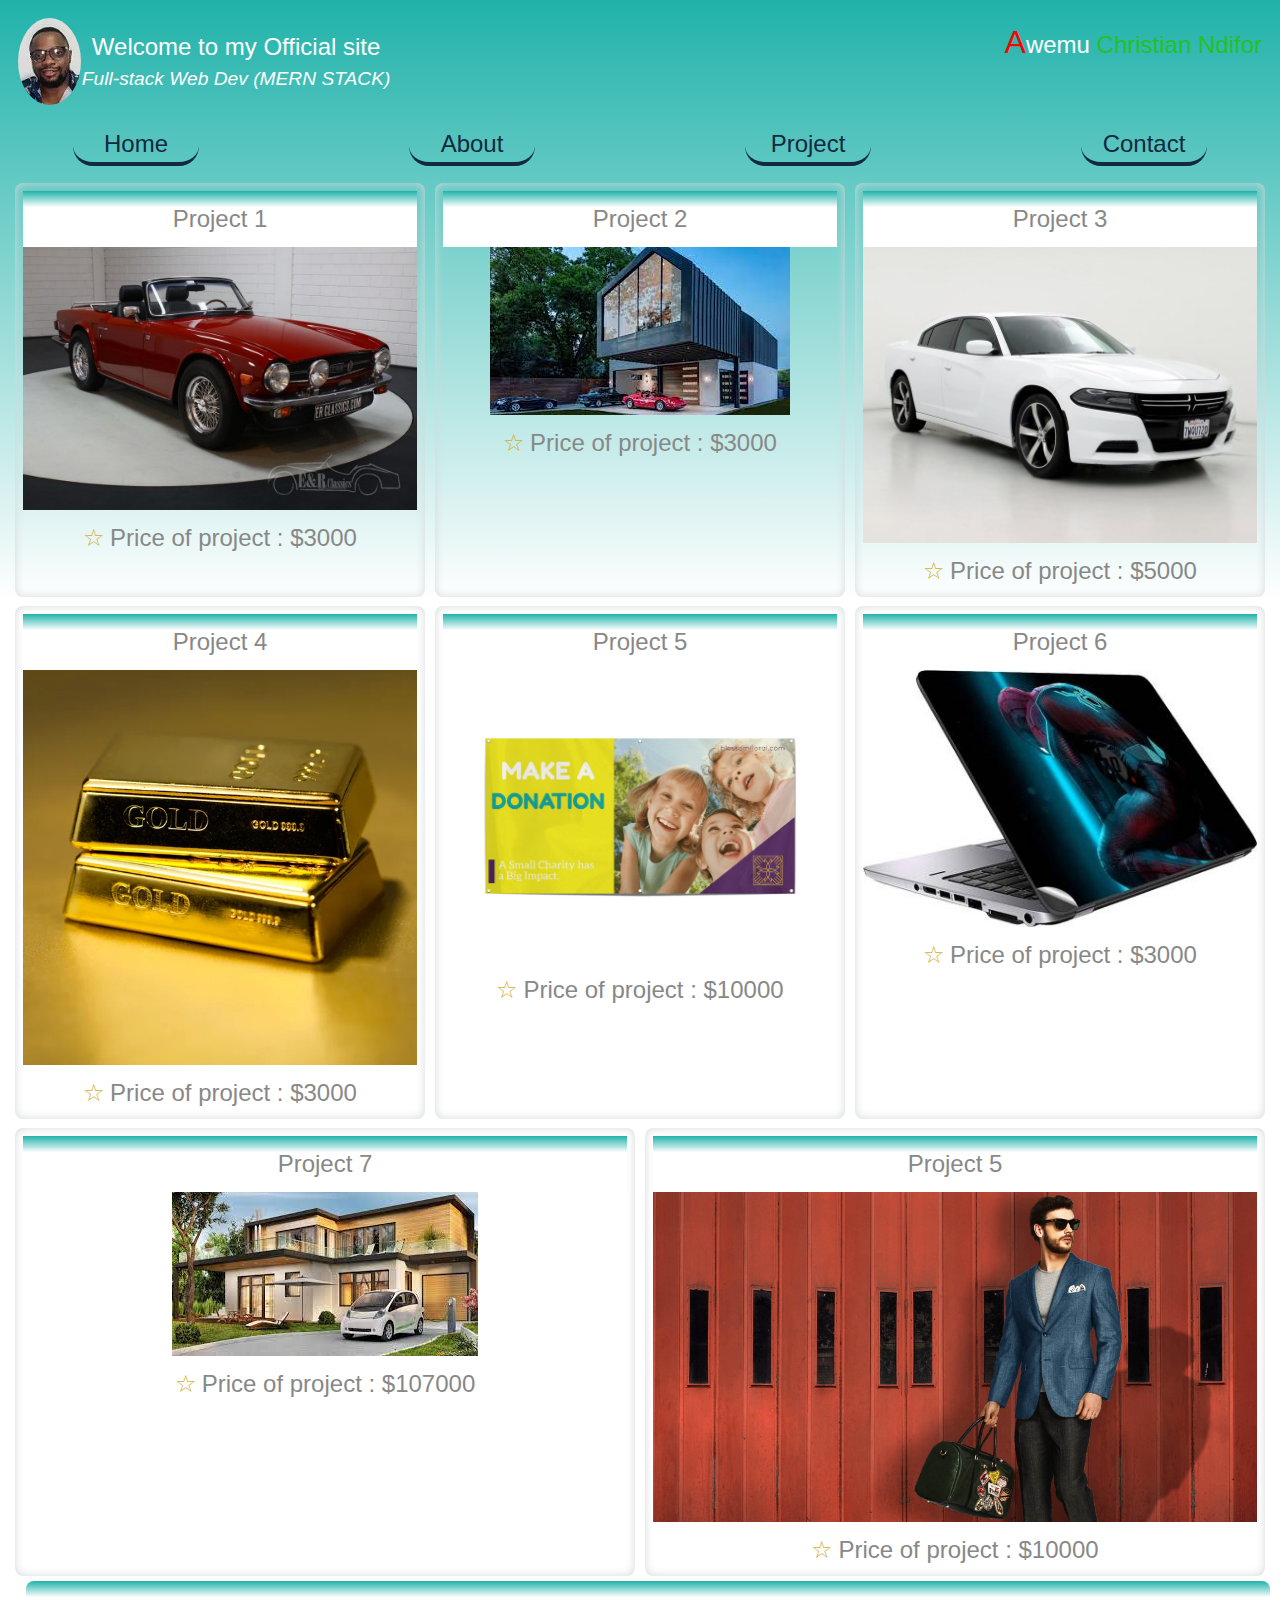
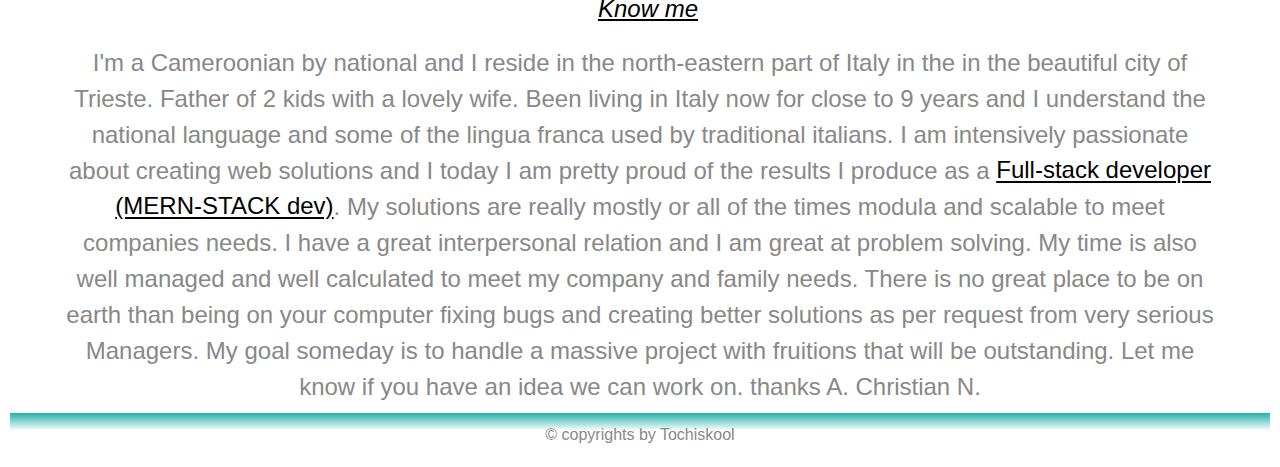
==== index.html @ daa36ec5 "Renamed christian.html to index.html and changed its path to the root folder so that github pages ca" ====
<!DOCTYPE html>
<html lang="en">

<head>
    <meta charset="UTF-8">
    <meta http-equiv="X-UA-Compatible" content="IE=edge">
    <meta name="viewport" content="width=device-width, initial-scale=1.0">
    <link rel="stylesheet" href="./css/reset.css">
    <link rel="stylesheet" href="./css/christian.css">
    <title>My Official Portfolio</title>
</head>

<body>

    <header class="main-header">
        <div id="pic">
            <img src="../images/tiedcomceo.webp" alt="">
            <div id="subHead">
                <h1>Welcome to my Official site</h1>
                <p>Full-stack Web Dev (MERN STACK)</p>
            </div>
        </div>
        <!-- <div class="image">
            <img src="../images/MercPIC.jpeg" alt="My self">
        </div> -->
        <h3>Awemu </h3>
    </header>
    <nav>
        <a href="#">Home</a>
        <a href="#">About</a>
        <a href="#">Project</a>
        <a href="./html/contact.html">Contact</a>
    </nav>
    <main>
        <section class="cards">
            <a href="#" class="doMagic">BUY NOW</a>
            <header>
                <h1>Project 1</h1>
            </header>
            <img src="./images/car 1.jpg" alt="great car">
            <p>Price of project : $3000 </p>
        </section>
        <section class="cards">
            <a href="#" class="doMagic">BUY NOW</a>
            <header>
                <h1>Project 2</h1>
            </header>
            <img src="./images/house1.jpg" alt="dream home">
            <p>Price of project : $3000 </p>
        </section>
        <section class="cards">
            <a href="#" class="doMagic">BUY NOW</a>
            <header>
                <h1>Project 3</h1>
            </header>
            <img src="./images/car 2.jpg" alt="must love car">
            <p>Price of project : $5000 </p>
        </section>
        <section class="cards">
            <a href="#" class="doMagic">BUY NOW</a>
            <header>
                <h1>Project 4</h1>
            </header>
            <img src="./images/gold bars.jpg" alt="Gold">
            <p>Price of project : $3000 </p>
        </section>
        <section class="cards">
            <a href="#" class="doMagic">BUY NOW</a>
            <header>
                <h1>Project 5</h1>
            </header>
            <img src="./images/make a donation.jpg" alt="Donate here">
            <p>Price of project : $10000 </p>
        </section>
        <section class="cards">
            <a href="#" class="doMagic">BUY NOW</a>
            <header>
                <h1>Project 6</h1>
            </header>
            <img src="./images/laptop.jpeg" alt="great laptop">
            <p>Price of project : $3000 </p>
        </section>
        <section class="cards">
            <a href="#" class="doMagic">BUY NOW</a>
            <header>
                <h1>Project 7</h1>
            </header>
            <img src="./images/house2.jpg" alt="crown">
            <p>Price of project : $107000 </p>
        </section>
        <section class="cards">
            <a href="#" class="doMagic">BUY NOW</a>
            <header>
                <h1>Project 5</h1>
            </header>
            <img src="./images/my style.jpg" alt="like me">
            <p>Price of project : $10000 </p>
        </section>
        <article>
            <h1><span data-descr="Awemu Christian Ndifor">Know me</span></h1>
            <p>
                I'm a Cameroonian by national and I reside in the north-eastern part of Italy in the
                in the beautiful city of Trieste. Father of 2 kids with a lovely wife. Been living in
                Italy now for close to 9 years and I understand the national language and some of the
                lingua franca used by traditional italians.
                I am intensively passionate about creating web solutions and I today I am pretty proud
                of the results I produce as a <span data-descr="Front-end and back-end web developer">Full-stack
                    developer </span> <span data-descr="Mongo Express React Node">(MERN-STACK dev)</span>. My solutions
                are really mostly or all of the times modula and scalable to meet companies needs. I have
                a great interpersonal relation and I am great at problem solving. My time is also well managed
                and well calculated to meet my company and family needs. There is no great place to be
                on earth than being on your computer fixing bugs and creating better solutions as per request
                from very serious Managers. My goal someday is to handle a massive project with fruitions that
                will be outstanding. Let me know if you have an idea we can work on.
                thanks
                <span>A. Christian N.</span>
            </p>
        </article>
    </main>
    <footer>
        <p>&copy copyrights by Tochiskool</p>
    </footer>
</body>

</html>
---- css/christian.css ----
:root{
    --skyBlue:#8ac4ff;
    --blueSo:#13293d;;
    --blueSmall:#355e85;
    --bloodRed:#ff0000;
    --greyBoy:#888888;
    --greyLight:#DDDDDD;
    --greenMan:#25c025;
    --goldFinger:#D4AF37;
}

*,*::after,*::before{
    box-sizing: border-box;
}

body{
    font-size: 150%;
    line-height: 1.5;
    font-family: 'Trebuchet MS', 'Lucida Sans Unicode', 'Lucida Grande', 'Lucida Sans', Arial, sans-serif;
    background-image: -moz-linear-gradient(top, #20B2AA, #FFFFFF 29%);
    background-image: -webkit-gradient(linear, left top, left bottom, color-stop(0.00, #20B2AA), color-stop(0.29, #FFFFFF));
    background-color: var(--greyLight);
    padding: 0.625rem;
    font-family: Verdana, Geneva, sans-serif;
    color: var(--greyBoy);
    text-align: center;
}

/* Picture welcome HEADER*/
#pic{
    display: flex;
    justify-content: space-between;
    width: 30%;
}
#pic img{
    max-width: 100%;
    height: auto;
    border-radius: 50%;
}
#pic #subHead{
    display: flex;
    flex-direction: column;
    flex: 1 0 0;
    justify-content: center;
}
#pic #subHead p{
    font-style: italic;
    font-size: 80%;
}
/* Header sectionco */
.main-header{
    display: flex;
    justify-content: space-between;
    flex-wrap: wrap;
    color: #FFFFFF;
    padding: .5rem;
    width: 100%;
} 
/* .main-header h1::first-letter{
    color:var(--bloodRed);
    font-size: xx-large;
} */
.main-header h3::first-letter{
    color:var(--bloodRed);
    font-size: xx-large;
    width: 65%;
}
.main-header h3::after{
    color: var(--greenMan);
    content: "Christian Ndifor";
}
/* Nav bar */
nav {
    display: flex;
    flex-wrap: wrap;
    justify-content: space-between;
    /* background-color: #e3e4e2; */
  }
  
  nav a {
    width: 10%;
    margin: 1% 5%;
    color: var(--blueSo);
    /* background-color: #e3e4e2; */
    /* border: 3px solid var(--blueSo); */
    border-radius: 2rem;
    text-align: center;
    text-decoration: none;
    font-size: 100%;
    border-bottom: .3rem solid var(--blueSo);
  }
  
  nav a:hover {
    text-decoration: underline var(--skyBlue);
    color: #355e85;
    border-bottom:2 rem solid #355e85;
  }

  nav a:active {
    font-size: 110%;
    box-shadow: 0 0 10px var(--skyBlue); inset;
  }
  nav a:focus {
    outline: none;
    color: #fff;
    background-color: none;
    border-color: var(--skyBlue);;
  }
  

/* Main section */
main{
    display: flex;
    flex-wrap: wrap;
}

.cards{
    flex: 1 0 25rem;
    /* border: 0.3rem solid ; */
    margin:.3rem;
    padding: .5rem;
    border-radius: 0.5rem;
    position: relative;
    box-shadow: 0 0 10px #d5d8db inset;
}

.cards:hover {
    /* filter: blur(5px);
    -webkit-filter: blur(5px); */
    flex: 1 0 27rem;
    border: 0.2rem solid var(--skyBlue);;
    box-shadow: 0 0 10px var(--skyBlue); outset;
    cursor: pointer;
  }

  .cards:active {
    font-size: 110%;
    box-shadow: 0 0 10px var(--skyBlue); inset;
  }
  .cards:focus {
    outline: none;
    color: #fff;
    background-color: none;
  }

.cards header h1{
    color: var(--blueSo);
    text-align: center;
    /* background-color: #e3e4e2; */
    padding: .5rem;
    background-image: -moz-linear-gradient(top, #20B2AA, #FFFFFF 29%);
    background-image: -webkit-gradient(linear, left top, left bottom, color-stop(0.00, #20B2AA), color-stop(0.29, #FFFFFF));
    background-color: var(--greyLight);
    padding: 0.625rem;
    font-family: Verdana, Geneva, sans-serif;
    color: var(--greyBoy);
    text-align: center;
}

.cards p{
    text-align: center;
    color: var(--greyBoy);
    /* background-color: #e3e4e2; */
    padding: 0 .5rem;
    z-index: 2;
}
.cards p::before{
        font-family: Impact;
        content: '\2606';
        color: var(--goldFinger);
        margin-right: 5px;
}
.cards img{
    max-width: 100%;
    height: auto;
    /* min-width: 400px; */
    z-index: 3;
}

.cards .doMagic{
    position: absolute;
    top: 40%;
    left:35%;
    color:#fff;
    border: .2rem solid #fff;
    padding: .5rem;
    text-decoration: none;
    background-color: transparent;
    border-radius: .5rem;
    z-index: 5;
    display: none;
}

.cards:hover .doMagic{
    display: block;
}
/* Article */

article h1{
    margin-left: 1rem;
    font-style: italic;
    text-decoration: underline;
    background-image: -moz-linear-gradient(top, #20B2AA, #FFFFFF 29%);
    background-image: -webkit-gradient(linear, left top, left bottom, color-stop(0.00, #20B2AA), color-stop(0.29, #FFFFFF));
    background-color: var(--greyLight);
    padding: 0.625rem;
    font-family: Verdana, Geneva, sans-serif;
    color: var(--greyBoy);
    text-align: center;
    border-radius: .5rem;
}
article p {
    padding: .5rem;
    margin-left: 3rem;
    margin-right: 3rem;
}

/* Tooltip */
span[data-descr]{
    position:relative;
    padding: 1% 0;
    text-decoration: underline;
    color:#000;
    cursor:grab;
  }
  
  /* TODO: Position tooltip above the keyword, same color as header and nav links, no border-radius, smaller font size */
  span[data-descr]:hover::after,
  span[data-descr]:focus::after{
    content:attr(data-descr);
    position:absolute;
    left:0px;
    bottom:1.75rem;
    min-width: 1.4rem;
    border:1px #aaaaaa ridge;
    background-color: #772014;
    padding: .75rem;
    border-radius: .5rem;
    z-index: 1;
    font-size: 75%;
    background-image: -moz-linear-gradient(top, #20B2AA, #FFFFFF 29%);
    background-image: -webkit-gradient(linear, left top, left bottom, color-stop(0.00, #20B2AA), color-stop(0.29, #FFFFFF));
    background-color: var(--greyLight);
    padding: 0.625rem;
    font-family: Verdana, Geneva, sans-serif;
    color: var(--greyBoy);
    text-align: center;
  }
/* Footer */
footer {
    background-color: #e3e4e2;
    padding: 1rem;
    background-image: -moz-linear-gradient(top, #20B2AA, #FFFFFF 40%);
    background-image: -webkit-gradient(linear, left top, left bottom, color-stop(0.00, #20B2AA), color-stop(0.4, #FFFFFF));
    background-color: var(--greyLight);
    padding: 10px;
    font-family: Verdana, Geneva, sans-serif;
    font-size: 12pt;
    color: var(--greyBoy);
    text-align: center;
}

@media screen and (max-width: 992px) {
    .cards{
        width:50%;
    }
    .main-header{
        color: blue;
    }
    #pic{
        width: 50%;
    }
    #pic img{
        max-width: 100%;
        height: 70%;
        border-radius: 50%;
        margin: 0 auto;
    }
}
@media screen and (max-width: 768px){
    .cards{
        width:50%;
    }
    .cards img{
        width:100%;
    }
    .main-header{
        color: yellow;
    }
    nav{
        flex-direction: column;
        margin: 0 auto;
        width: 100%;
    }
    nav a{
        margin: 0 auto;
        border-bottom: 0;
    }
    #pic{
        width: 38%;
    }
    #pic img{
        max-width: 100%;
        height: 70%;
        border-radius: 50%;
        margin: 0 auto;
    }
    #subHead h1{
        font-size: 60%;
    }
}
@media screen and (max-width: 576px){
    body{
       overflow-x: hidden;
    }
    .cards img{
        width:100%;
    }
    .main-header{
        color: brown;
    }
    nav{
        display: none;
    }
    #pic{
        display: flex;
        justify-content: space-between;
        width: 100%;
    }
    #pic img{
        max-width: 100%;
        height: auto;
        border-radius: 50%;
        margin: 0 auto;
    }
    .main-header h3{
        display: flex;
        justify-content: center;
        width: 100%;
    }
    article p {
        padding: .1rem;
    }    
}
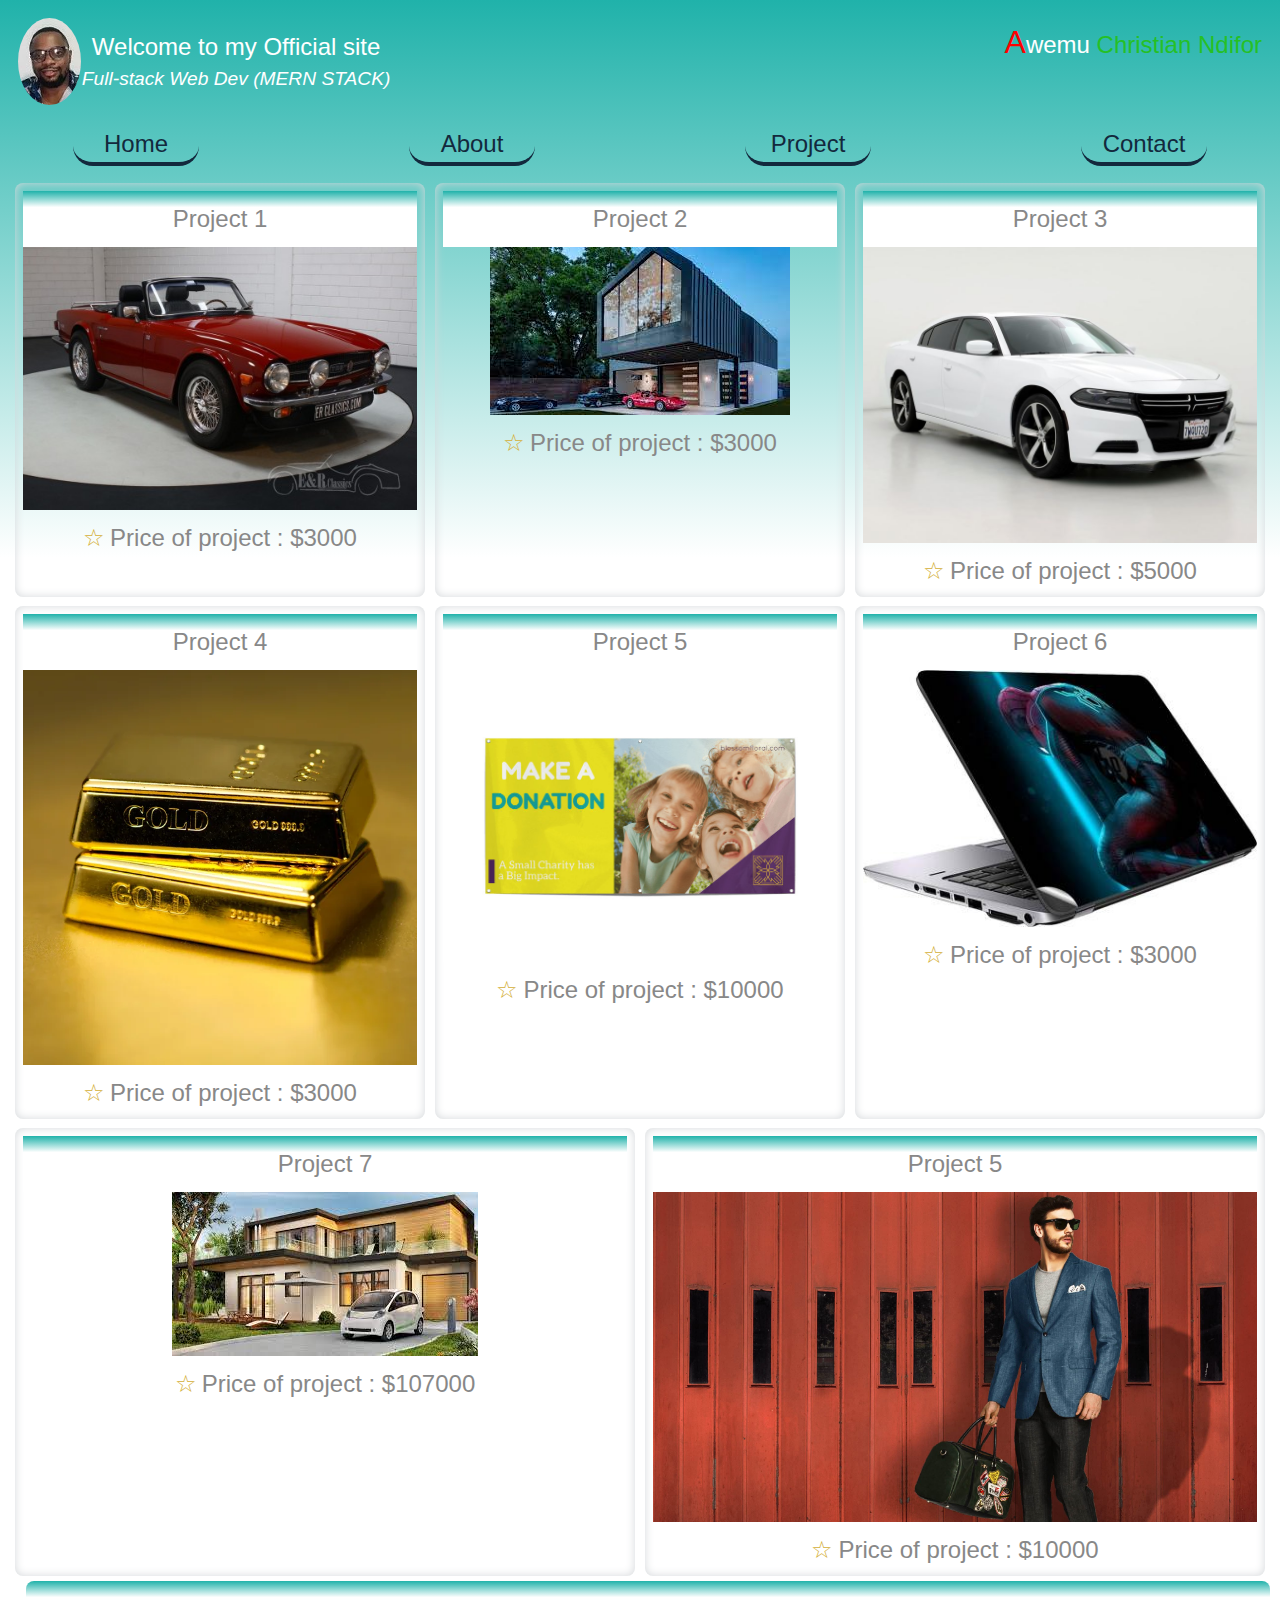
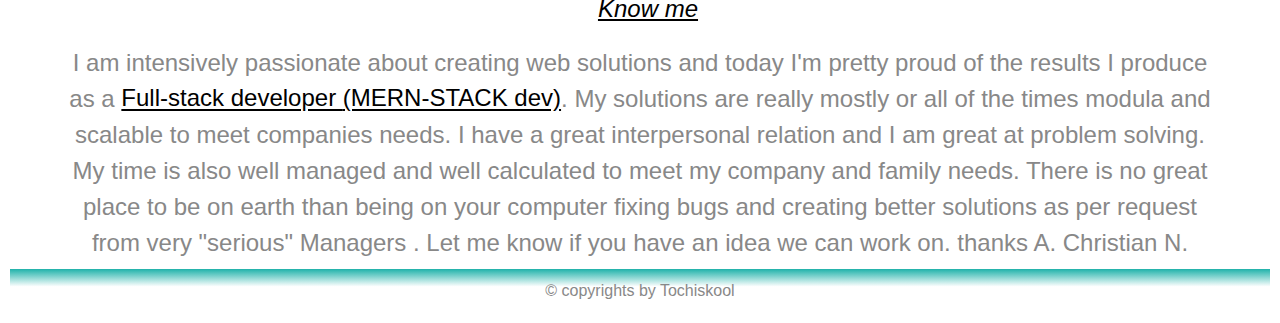
==== commit 90c37f76: "Updated content in my page" ====
--- a/index.html
+++ b/index.html
@@ -14,7 +14,7 @@
 
     <header class="main-header">
         <div id="pic">
-            <img src="../images/tiedcomceo.webp" alt="">
+            <img src="./images/tiedcomceo.webp" alt="">
             <div id="subHead">
                 <h1>Welcome to my Official site</h1>
                 <p>Full-stack Web Dev (MERN STACK)</p>
@@ -99,19 +99,15 @@
         <article>
             <h1><span data-descr="Awemu Christian Ndifor">Know me</span></h1>
             <p>
-                I'm a Cameroonian by national and I reside in the north-eastern part of Italy in the
-                in the beautiful city of Trieste. Father of 2 kids with a lovely wife. Been living in
-                Italy now for close to 9 years and I understand the national language and some of the
-                lingua franca used by traditional italians.
-                I am intensively passionate about creating web solutions and I today I am pretty proud
+
+                I am intensively passionate about creating web solutions and today I'm pretty proud
                 of the results I produce as a <span data-descr="Front-end and back-end web developer">Full-stack
                     developer </span> <span data-descr="Mongo Express React Node">(MERN-STACK dev)</span>. My solutions
                 are really mostly or all of the times modula and scalable to meet companies needs. I have
                 a great interpersonal relation and I am great at problem solving. My time is also well managed
                 and well calculated to meet my company and family needs. There is no great place to be
                 on earth than being on your computer fixing bugs and creating better solutions as per request
-                from very serious Managers. My goal someday is to handle a massive project with fruitions that
-                will be outstanding. Let me know if you have an idea we can work on.
+                from very "serious" Managers . Let me know if you have an idea we can work on.
                 thanks
                 <span>A. Christian N.</span>
             </p>
